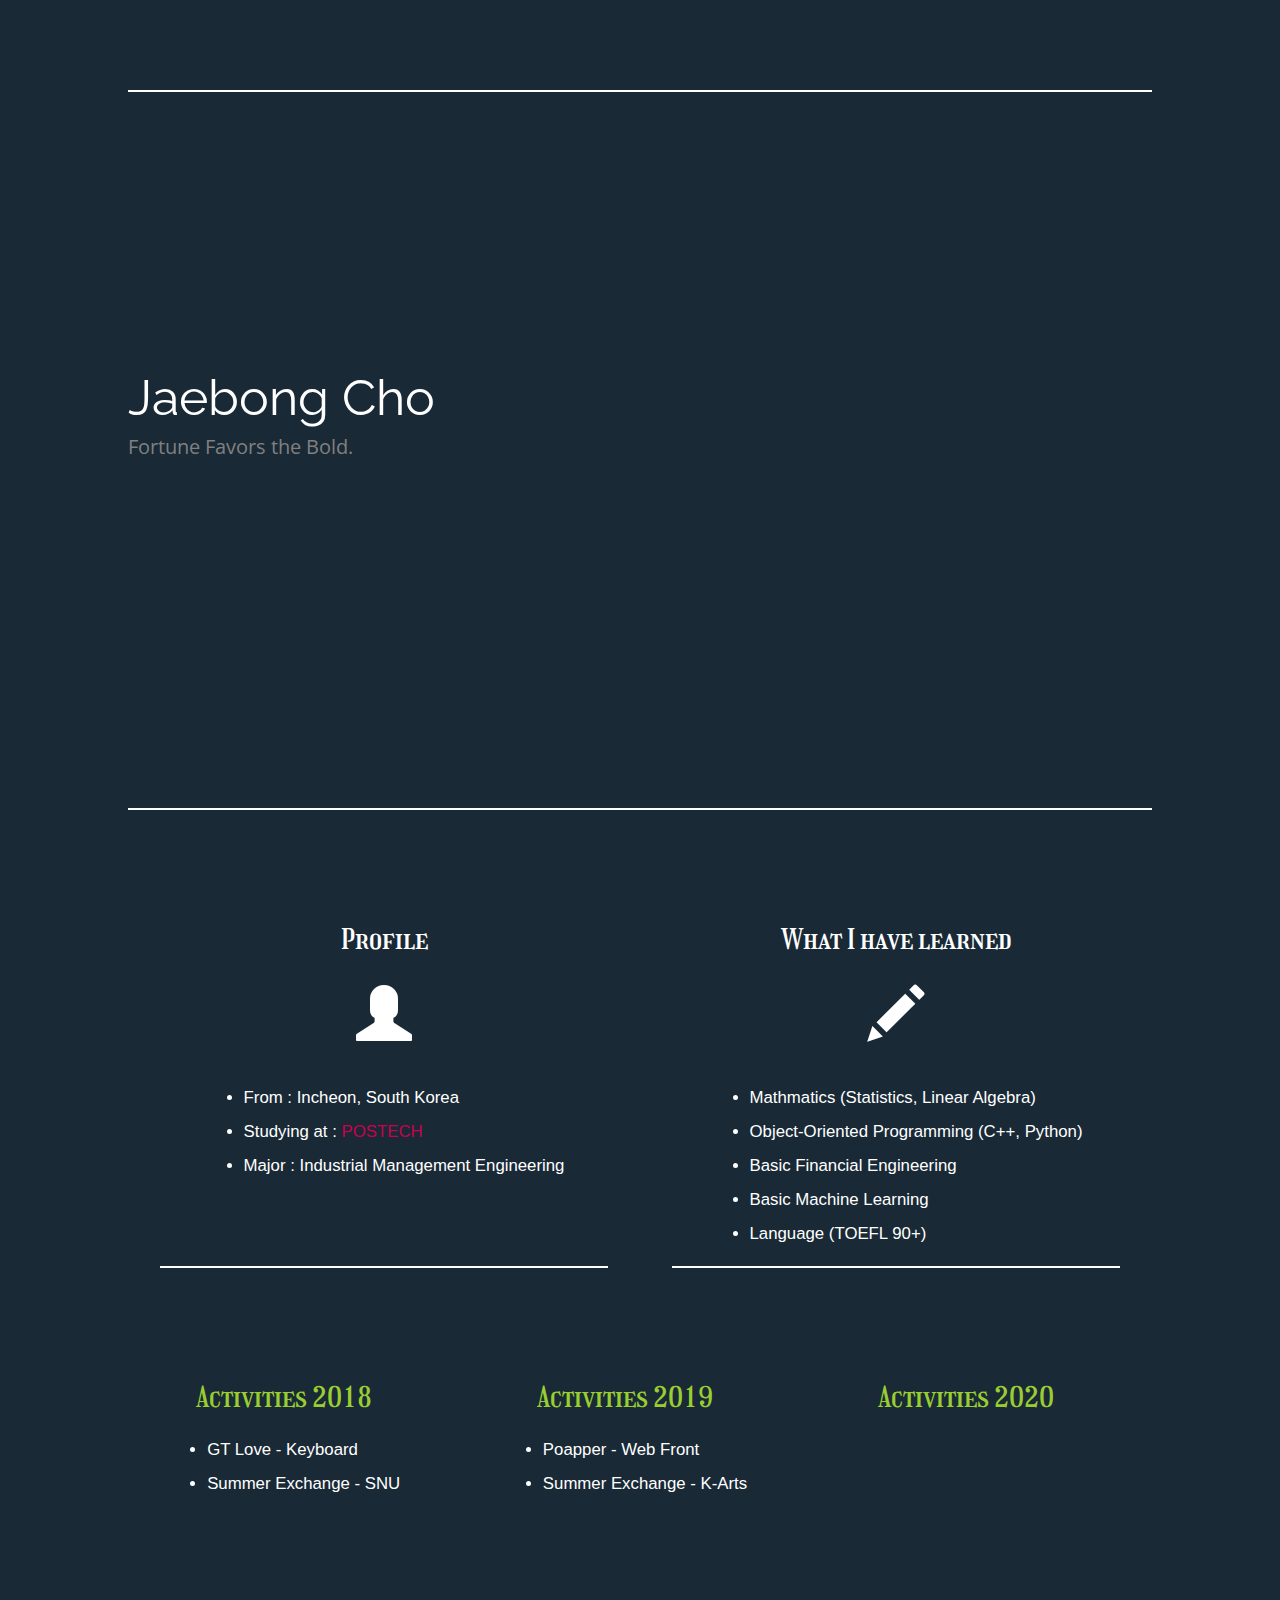
==== index.html @ 07d7b661 "new page" ====
<html>
    <head>
        <title>JB Cho</title>
        <meta name="viewport" content="width=device-width, initial-scane=1.0">
        
        <link rel="stylesheet" href="https://maxcdn.bootstrapcdn.com/bootstrap/3.4.1/css/bootstrap.min.css">
        <script src="https://ajax.googleapis.com/ajax/libs/jquery/3.4.1/jquery.min.js"></script>
        <script src="https://maxcdn.bootstrapcdn.com/bootstrap/3.4.1/js/bootstrap.min.js"></script>
        
        <link rel="stylesheet" type="text/css" href="sources/css.css?after">
        
        
        <link href="https://fonts.googleapis.com/css2?family=Girassol&display=swap" rel="stylesheet">
        <link href="https://fonts.googleapis.com/css2?family=Josefin+Sans:wght@700&display=swap" rel="stylesheet">
        <link href="https://fonts.googleapis.com/css2?family=Raleway:ital,wght@0,600;0,800;1,300;1,800&display=swap" rel="stylesheet">
        <link href="https://fonts.googleapis.com/css2?family=Noto+Sans&display=swap" rel="stylesheet"> 
        <link href="https://fonts.googleapis.com/css2?family=Open+Sans:ital@1&display=swap" rel="stylesheet">
    </head>
    
    <body>
        
        <div class="main">
            <section id="pagetitle">
                <div id="nametitle">Jaebong Cho</div>
                <div id="subtitle">Fortune Favors the Bold.</div>    
            </section>
        
            <section id="contents">
                
                <div class="box profilebox">
                    <span class="boxtitle">Profile</span>
                    <div id="favicon"><span class="glyphicon glyphicon-user favicon"></span></div>
                    <ul>
                        <li>From : Incheon, South Korea</li>
                        <li>Studying at : <a href="https://postech.ac.kr" id="pos">POSTECH</a></li>
                        <li>Major : Industrial Management Engineering</li>
                    </ul>
                    
                </div>
                
                <div class="box favoritesbox">
                    <span class="boxtitle">What I have learned</span>
                    <div id="favicon"><span class="glyphicon glyphicon-pencil favicon"></span></div>
                    <ul>
                        <li>Mathmatics (Statistics, Linear Algebra)</li>
                        <li>Object-Oriented Programming (C++, Python)</li>
                        <li>Basic Financial Engineering</li>
                        <li>Basic Machine Learning</li>
                        <li>Language (TOEFL 90+)</li>
                    </ul>
                </div>
            </section>
            
            <section id="activities">
                <div class="box activitybox">
                    <span class="boxtitle green">Activities 2018</span>
                    <ul>
                        <li>GT Love - Keyboard</li>
                        <li>Summer Exchange - SNU</li>

                    </ul>
                </div>
                
                <div class="box activitybox">
                    <span class="boxtitle green">Activities 2019</span>
                    <ul>
                        <li>Poapper - Web Front</li>
                        <li>Summer Exchange - K-Arts</li>

                    </ul>
                </div>
                
                <div class="box activitybox">
                    <span class="boxtitle green">Activities 2020</span>
                </div>
            
            </section>
        </div>
    </body>
</html>
---- sources/css.css ----
body {
    background-color:rgba(25,41,54,1);
}

.main {
    width: 80%;
    margin-left:10%;
    margin-right:10%;
    margin-bottom:10vh;
}

#pagetitle {
    background-image:url(../files/bg1.jpg);
    background-repeat:no-repeat;
    background-size: cover;
    
    margin-top:10vh;
    height:80vh;
    margin-bottom:10vh;
    text-align: left;
    
    border-bottom: 2px solid white;
    border-top:2px solid white;
}

#pagetitle #nametitle {
    color:white;
    font-size:5rem;
    #margin-right:5%;
    margin-top:30vh;
    font-family:'Raleway';
}

#pagetitle #subtitle {
    color:grey;
    font-size:2rem;
    #margin-right: 5%;
    font-family:'Open Sans';
}

#contents {
    display:flex;
    justify-content: center;
    flex-wrap: wrap;
    align-content:flex-start;
    justify-content: space-around;
    
    padding-top:0;
}

#activities {    
    padding-top:10vh;
    display:flex;
    flex-wrap: nowrap;
    justify-content:space-around;
}

.box {
    padding-top:20px;

    color:grey;
    
    display:flex;
    flex-direction:column;
    align-items:center;
}

#contents .profilebox {
    color:white;
    width: 35vw;
    height:auto;
    
    border-bottom: 2px solid white;
}

#profileimage {
    margin-top:20px;    
    width: 30%;
}

#contents .favoritesbox {
    color:white;
    width: 35vw;
    height:auto;
    border-bottom: 2px solid white;

}

#favicon {
    margin-top:25px;
    margin-bottom:25px;
    font-size:400%;
}

#activities .activitybox { 
    width: 25vw;
    height: 40vh;
    border-bottom: 2px solid white;
    padding-right:30px;
    color:white;
    
    display:flex;
    flex-direction:column;
    align-items:center;
}

.green {
    color:yellowgreen;
}

.box ul {
    margin-top: 10px;
    margin-bottom:20px;
}
.box li {
    font-family:sans-serif;
    margin-top:10px;
    font-size: 120%;

}

.boxtitle {
    font-size: 200%;
    font-family:'Girassol';
}

@media (max-width: 768px) {
    
    .main {
        width:100%;
        margin-left:0;
    }
    
    #contents {
        flex-wrap:wrap;
    }
    
    #contents .profilebox {
        width: 80vw;
        height: auto;
        margin-bottom:20px;
    }
    
    #contents .favoritesbox {
        width: 80vw;
        height: auto;
    }
    
    #activities {
        flex-wrap: wrap;
    }
    
    #pagetitle {
        background-image:url(../files/mobilebg2.jfif);
    }
    
    #pagetitle #nametitle {
        margin-left:5%;
    }
    #pagetitle #subtitle {
        margin-left:5%;
    }
    
    #activities .activitybox { 
        display:none;
    }
}

#pos {
    color:rgb(200,1,80);
}
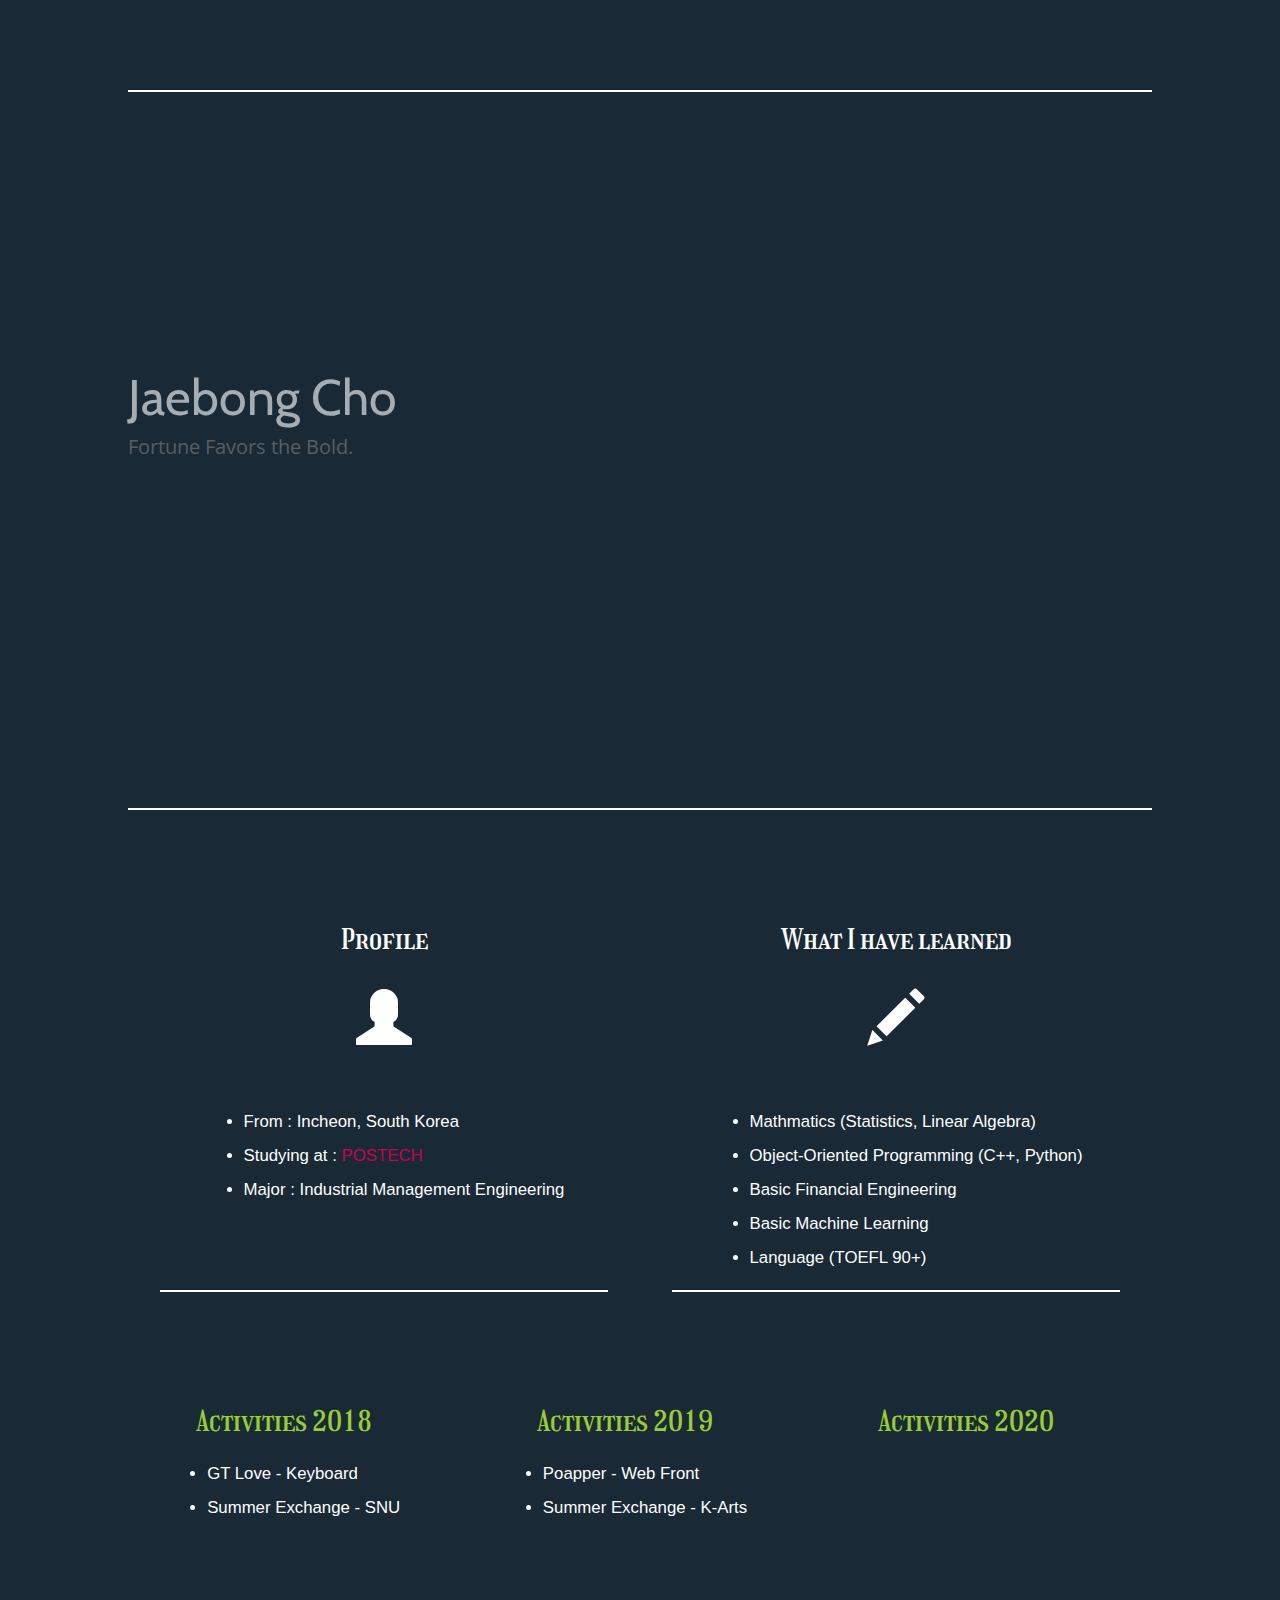
==== commit 8a32f909: "animated title" ====
--- a/index.html
+++ b/index.html
@@ -1,24 +1,28 @@
+<!doctype HTML>
 <html>
     <head>
         <title>JB Cho</title>
-        <meta name="viewport" content="width=device-width, initial-scane=1.0">
+        <meta charset="utf-8">
+        <meta name="viewport" content="width=device-width, initial-scale=1.0">
+        
+        <script src="https://ajax.googleapis.com/ajax/libs/jquery/3.4.1/jquery.min.js"></script>
+        <script src="sources/js.js"></script>
         
         <link rel="stylesheet" href="https://maxcdn.bootstrapcdn.com/bootstrap/3.4.1/css/bootstrap.min.css">
-        <script src="https://ajax.googleapis.com/ajax/libs/jquery/3.4.1/jquery.min.js"></script>
         <script src="https://maxcdn.bootstrapcdn.com/bootstrap/3.4.1/js/bootstrap.min.js"></script>
         
+        
         <link rel="stylesheet" type="text/css" href="sources/css.css?after">
-        
         
         <link href="https://fonts.googleapis.com/css2?family=Girassol&display=swap" rel="stylesheet">
         <link href="https://fonts.googleapis.com/css2?family=Josefin+Sans:wght@700&display=swap" rel="stylesheet">
         <link href="https://fonts.googleapis.com/css2?family=Raleway:ital,wght@0,600;0,800;1,300;1,800&display=swap" rel="stylesheet">
         <link href="https://fonts.googleapis.com/css2?family=Noto+Sans&display=swap" rel="stylesheet"> 
         <link href="https://fonts.googleapis.com/css2?family=Open+Sans:ital@1&display=swap" rel="stylesheet">
+        <link href="https://fonts.googleapis.com/css2?family=Cabin:wght@700&display=swap" rel="stylesheet">
     </head>
     
     <body>
-        
         <div class="main">
             <section id="pagetitle">
                 <div id="nametitle">Jaebong Cho</div>
@@ -76,5 +80,6 @@
             
             </section>
         </div>
-    </body>
+        
+        </body>
 </html>--- a/sources/css.css
+++ b/sources/css.css
@@ -28,7 +28,9 @@
     font-size:5rem;
     #margin-right:5%;
     margin-top:30vh;
-    font-family:'Raleway';
+    font-family:'Cabin';
+    
+    display:none;
 }
 
 #pagetitle #subtitle {
@@ -36,6 +38,8 @@
     font-size:2rem;
     #margin-right: 5%;
     font-family:'Open Sans';
+    
+    display:none;
 }
 
 #contents {
@@ -155,9 +159,11 @@
     }
     
     #pagetitle #nametitle {
+        font-size: 190%;
         margin-left:5%;
     }
     #pagetitle #subtitle {
+        font-size:150%;
         margin-left:5%;
     }
     
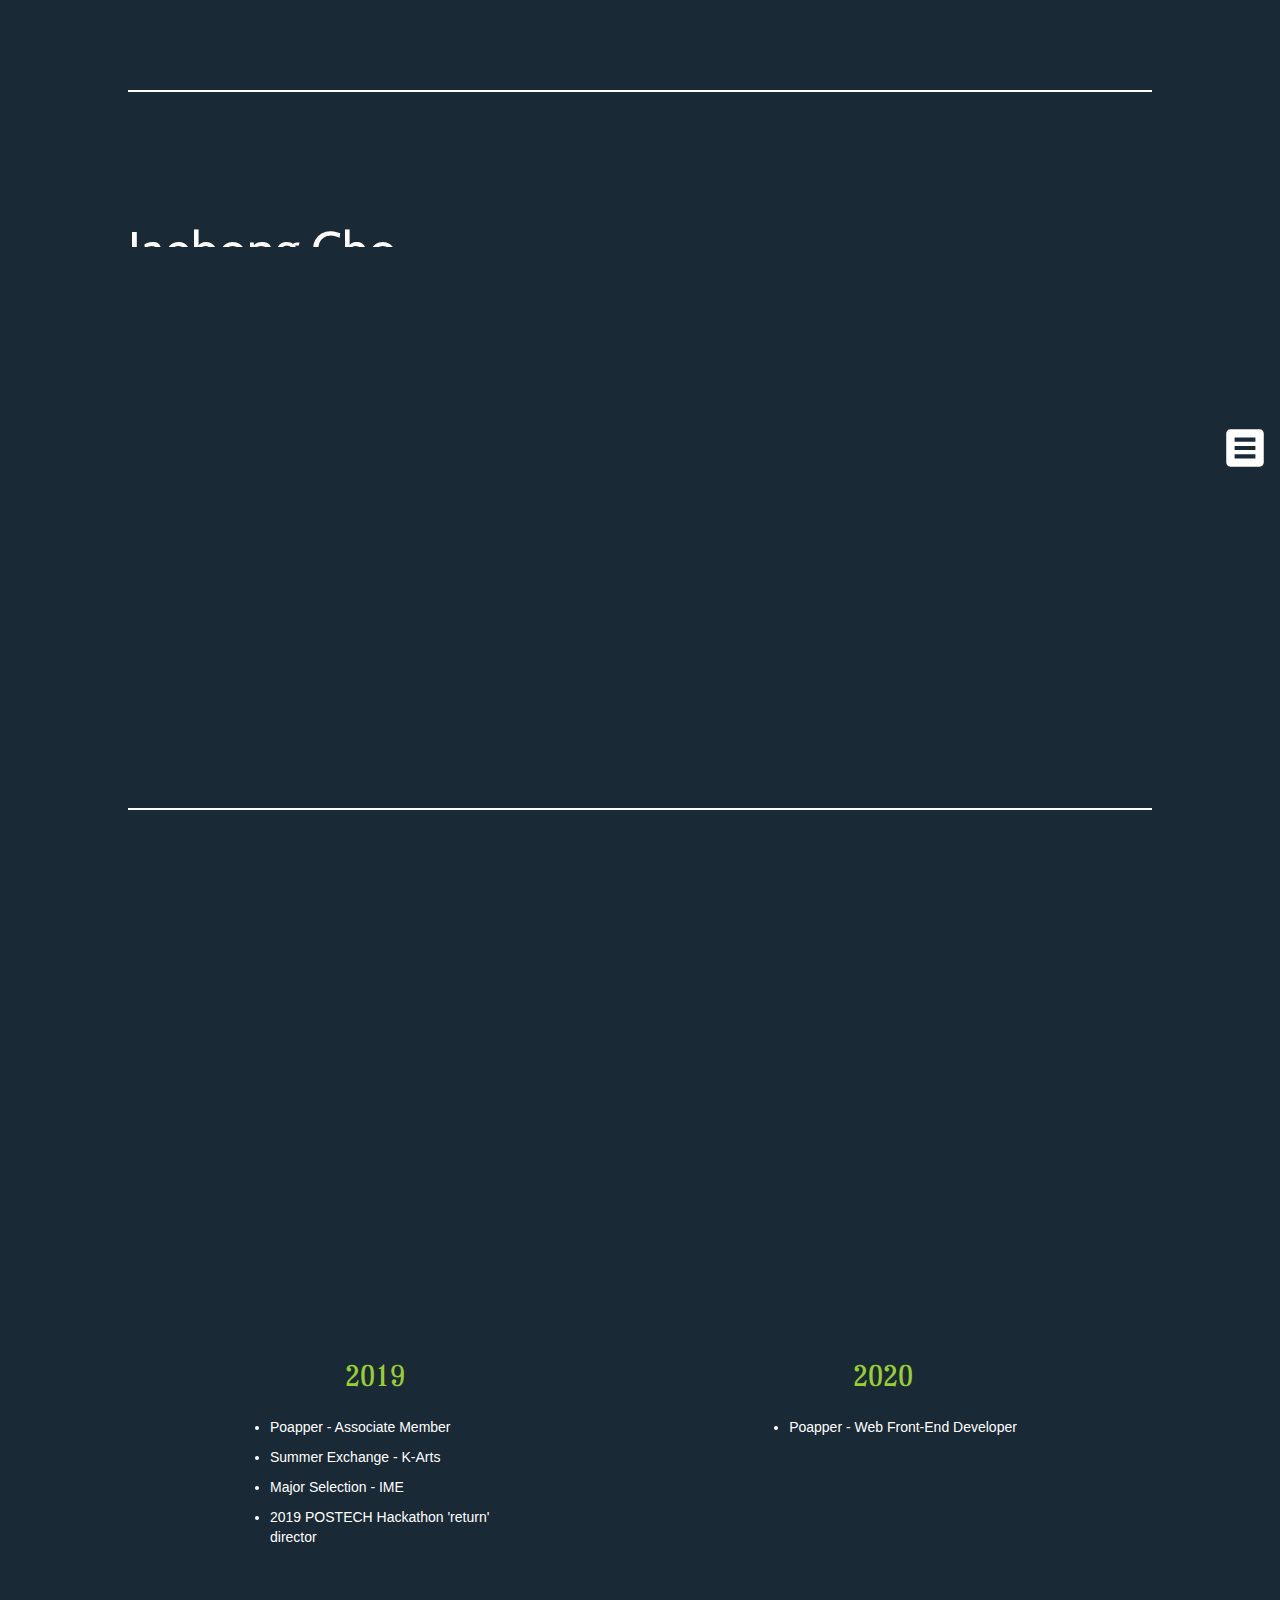
==== commit 0eb600a6: "side menu added" ====
--- a/index.html
+++ b/index.html
@@ -20,19 +20,22 @@
         <link href="https://fonts.googleapis.com/css2?family=Noto+Sans&display=swap" rel="stylesheet"> 
         <link href="https://fonts.googleapis.com/css2?family=Open+Sans:ital@1&display=swap" rel="stylesheet">
         <link href="https://fonts.googleapis.com/css2?family=Cabin:wght@700&display=swap" rel="stylesheet">
+        
+        <link href="https://img.icons8.com/material-sharp/24/000000/bong.png" rel="shortcut icon">
     </head>
     
     <body>
         <div class="main">
             <section id="pagetitle">
                 <div id="nametitle">Jaebong Cho</div>
-                <div id="subtitle">Fortune Favors the Bold.</div>    
+                <div id="subtitle">Fortune Favors the Bold.</div>
+                    
             </section>
         
             <section id="contents">
                 
                 <div class="box profilebox">
-                    <span class="boxtitle">Profile</span>
+                    <span class="boxtitle">About Me</span>
                     <div id="favicon"><span class="glyphicon glyphicon-user favicon"></span></div>
                     <ul>
                         <li>From : Incheon, South Korea</li>
@@ -46,7 +49,7 @@
                     <span class="boxtitle">What I have learned</span>
                     <div id="favicon"><span class="glyphicon glyphicon-pencil favicon"></span></div>
                     <ul>
-                        <li>Mathmatics (Statistics, Linear Algebra)</li>
+                        <li>Mathmatics (Calculus, Statistics, Linear Algebra)</li>
                         <li>Object-Oriented Programming (C++, Python)</li>
                         <li>Basic Financial Engineering</li>
                         <li>Basic Machine Learning</li>
@@ -57,29 +60,61 @@
             
             <section id="activities">
                 <div class="box activitybox">
-                    <span class="boxtitle green">Activities 2018</span>
+                    <span class="boxtitle green">2018</span>
                     <ul>
-                        <li>GT Love - Keyboard</li>
+                        <li>POSTECH Freshman</li>
+                        <li>GT Love - Keyboard Session</li>
                         <li>Summer Exchange - SNU</li>
 
                     </ul>
                 </div>
                 
                 <div class="box activitybox">
-                    <span class="boxtitle green">Activities 2019</span>
+                    <span class="boxtitle green">2019</span>
                     <ul>
-                        <li>Poapper - Web Front</li>
+                        <li>Poapper - Associate Member</li>
                         <li>Summer Exchange - K-Arts</li>
+                        <li>Major Selection - IME</li>
+                        <li>2019 POSTECH Hackathon 'return' director</li>
 
                     </ul>
                 </div>
                 
                 <div class="box activitybox">
-                    <span class="boxtitle green">Activities 2020</span>
+                    <span class="boxtitle green">2020</span>
+                    <ul>
+                        <li>Poapper - Web Front-End Developer</li>
+                    </ul>
                 </div>
             
             </section>
+            
         </div>
+        
+        <bar>
+            <div class="shortcuts">
+                
+            <a id="instagram" href="https://www.instagram.com/j_j_bong/" target="_blank">
+                <svg xmlns="http://www.w3.org/2000/svg" x="0px" y="0px"
+width="50" height="50"
+viewBox="0 0 172 172"
+style=" fill:#000000;"><g fill="none" fill-rule="nonzero" stroke="none" stroke-width="1" stroke-linecap="butt" stroke-linejoin="miter" stroke-miterlimit="10" stroke-dasharray="" stroke-dashoffset="0" font-family="none" font-weight="none" font-size="none" text-anchor="none" style="mix-blend-mode: normal"><path d="M0,172v-172h172v172z" fill="none"></path><g fill="#ffffff"><path d="M51.31446,10.75c-22.33984,0 -40.56446,18.22461 -40.56446,40.56446v58.66308c0,22.29785 18.22461,40.52246 40.56446,40.52246h58.66308c22.29785,0 40.52246,-18.2246 40.52246,-40.56445v-58.62109c0,-22.33984 -18.2246,-40.56446 -40.56445,-40.56446zM51.31446,21.5h58.62109c16.54492,0 29.81445,13.26953 29.81445,29.81446v58.62109c0,16.54492 -13.26953,29.81445 -29.77246,29.81445h-58.66308c-16.54493,0 -29.81446,-13.26953 -29.81446,-29.77246v-58.66308c0,-16.54493 13.26953,-29.81446 29.81446,-29.81446zM123.625,32.25c-2.98145,0 -5.375,2.39355 -5.375,5.375c0,2.98145 2.39355,5.375 5.375,5.375c2.98145,0 5.375,-2.39355 5.375,-5.375c0,-2.98145 -2.39355,-5.375 -5.375,-5.375zM80.625,43c-20.70215,0 -37.625,16.92285 -37.625,37.625c0,20.70215 16.92285,37.625 37.625,37.625c20.70215,0 37.625,-16.92285 37.625,-37.625c0,-20.70215 -16.92285,-37.625 -37.625,-37.625zM80.625,53.75c14.90723,0 26.875,11.96777 26.875,26.875c0,14.90723 -11.96777,26.875 -26.875,26.875c-14.90723,0 -26.875,-11.96777 -26.875,-26.875c0,-14.90723 11.96777,-26.875 26.875,-26.875z"></path></g></g></svg>
+                </a>          
+            <div id="sidemenu">
+                <svg xmlns="http://www.w3.org/2000/svg" x="0px" y="0px"
+width="50" height="50"
+viewBox="0 0 172 172"
+style=" fill:#000000;"><g fill="none" fill-rule="nonzero" stroke="none" stroke-width="1" stroke-linecap="butt" stroke-linejoin="miter" stroke-miterlimit="10" stroke-dasharray="" stroke-dashoffset="0" font-family="none" font-weight="none" font-size="none" text-anchor="none" style="mix-blend-mode: normal"><path d="M0,172v-172h172v172z" fill="none"></path><g fill="#ffffff"><path d="M136.16667,21.5h-100.33333c-7.91917,0 -14.33333,6.41417 -14.33333,14.33333v100.33333c0,7.91917 6.41417,14.33333 14.33333,14.33333h100.33333c7.91917,0 14.33333,-6.41417 14.33333,-14.33333v-100.33333c0,-7.91917 -6.41417,-14.33333 -14.33333,-14.33333zM121.83333,121.83333h-71.66667v-14.33333h71.66667zM121.83333,93.16667h-71.66667v-14.33333h71.66667zM121.83333,64.5h-71.66667v-14.33333h71.66667z"></path></g></g></svg>
+                </div>
+            <a id="facebook" href="https://www.facebook.com/jb.cho.75" target="_blank">
+               <svg xmlns="http://www.w3.org/2000/svg" x="0px" y="0px"
+width="50" height="50"
+viewBox="0 0 172 172"
+style=" fill:#000000;"><g fill="none" fill-rule="nonzero" stroke="none" stroke-width="1" stroke-linecap="butt" stroke-linejoin="miter" stroke-miterlimit="10" stroke-dasharray="" stroke-dashoffset="0" font-family="none" font-weight="none" font-size="none" text-anchor="none" style="mix-blend-mode: normal"><path d="M0,172v-172h172v172z" fill="none"></path><g fill="#ffffff"><path d="M37.625,10.75c-14.78109,0 -26.875,12.09391 -26.875,26.875v86c0,14.78109 12.09391,26.875 26.875,26.875h86c14.78109,0 26.875,-12.09391 26.875,-26.875v-86c0,-14.78109 -12.09391,-26.875 -26.875,-26.875zM37.625,21.5h86c8.97641,0 16.125,7.14859 16.125,16.125v86c0,8.97641 -7.14859,16.125 -16.125,16.125h-17.15381v-43.35693h15.0122l2.24659,-17.30078h-17.25879v-11.02295c0,-5.0095 1.39464,-8.41943 8.62939,-8.41943h9.23828v-15.47412c-1.60175,-0.215 -7.08374,-0.67187 -13.45849,-0.67187c-13.3085,0 -22.40283,8.05175 -22.40283,22.84375v12.74463l-13.22754,-0.04199v17.30078l13.22754,0.04199v43.35693h-50.85254c-8.97641,0 -16.125,-7.14859 -16.125,-16.125v-86c0,-8.97641 7.14859,-16.125 16.125,-16.125z"></path></g></g></svg>
+                </a>
+                
+            </div>
+        </bar>
         
         </body>
 </html>--- a/sources/css.css
+++ b/sources/css.css
@@ -6,7 +6,7 @@
     width: 80%;
     margin-left:10%;
     margin-right:10%;
-    margin-bottom:10vh;
+    margin-bottom:20px;
 }
 
 #pagetitle {
@@ -31,6 +31,10 @@
     font-family:'Cabin';
     
     display:none;
+}
+
+#shortcuts {
+    text-align:left;
 }
 
 #pagetitle #subtitle {
@@ -50,6 +54,8 @@
     justify-content: space-around;
     
     padding-top:0;
+    opacity:0;
+    margin-left:-300px;
 }
 
 #activities {    
@@ -57,6 +63,8 @@
     display:flex;
     flex-wrap: nowrap;
     justify-content:space-around;
+    
+    margin-left:-500px;
 }
 
 .box {
@@ -92,7 +100,7 @@
 
 #favicon {
     margin-top:25px;
-    margin-bottom:25px;
+    margin-bottom:0px;
     font-size:400%;
 }
 
@@ -108,8 +116,8 @@
     align-items:center;
 }
 
-.green {
-    color:yellowgreen;
+li {
+    font-size: 100;
 }
 
 .box ul {
@@ -119,7 +127,7 @@
 .box li {
     font-family:sans-serif;
     margin-top:10px;
-    font-size: 120%;
+    font-size: 100%;
 
 }
 
@@ -127,6 +135,43 @@
     font-size: 200%;
     font-family:'Girassol';
 }
+
+.activitybox .boxtitle {
+    color:yellowgreen;
+}
+
+
+bar {
+    position:fixed;
+    
+    right:0;
+    top:0;
+    width:60px;
+    height: 100%;
+    
+    display:flex;
+    flex-direction:row;
+    align-items: center;
+}
+
+bar .shortcuts {
+    width:auto;
+    display:flex;
+    flex-direction: column;
+    justify-items: center;
+}
+
+bar a {
+    display:none;
+}
+
+.shortcuts a {
+}
+
+#pos {
+    color:rgb(200,1,80);
+}
+
 
 @media (max-width: 768px) {
     
@@ -155,15 +200,16 @@
     }
     
     #pagetitle {
-        background-image:url(../files/mobilebg2.jfif);
+        background-position: center;
     }
     
     #pagetitle #nametitle {
-        font-size: 190%;
+        font-size: 250%;
         margin-left:5%;
     }
     #pagetitle #subtitle {
-        font-size:150%;
+        color:ivory;
+        font-size:130%;
         margin-left:5%;
     }
     
@@ -171,7 +217,3 @@
         display:none;
     }
 }
-
-#pos {
-    color:rgb(200,1,80);
-}
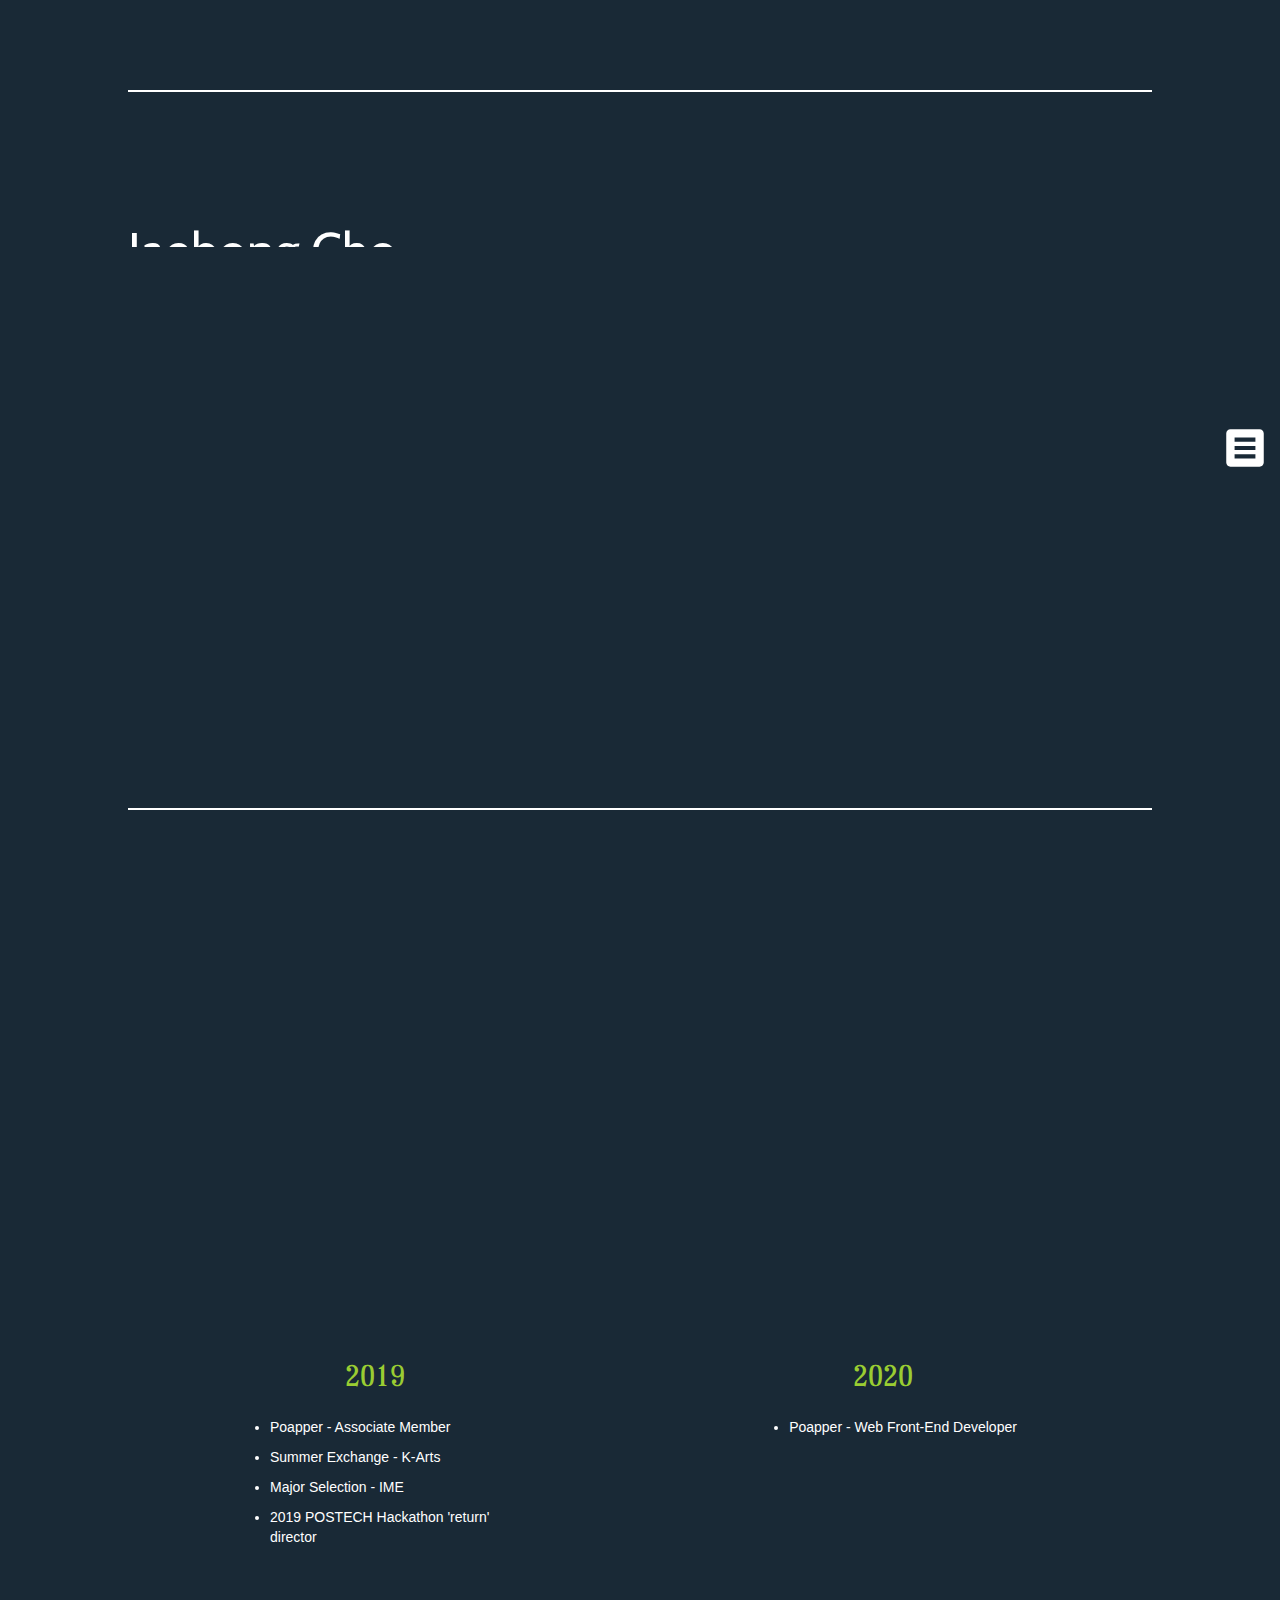
==== commit 7656f432: "side menu added" ====
--- a/index.html
+++ b/index.html
@@ -91,6 +91,10 @@
             
         </div>
         
+        <footer>
+        
+        </footer>
+        
         <bar>
             <div class="shortcuts">
                 
--- a/sources/css.css
+++ b/sources/css.css
@@ -172,6 +172,10 @@
     color:rgb(200,1,80);
 }
 
+footer {
+    height: 40px;
+}
+
 
 @media (max-width: 768px) {
     
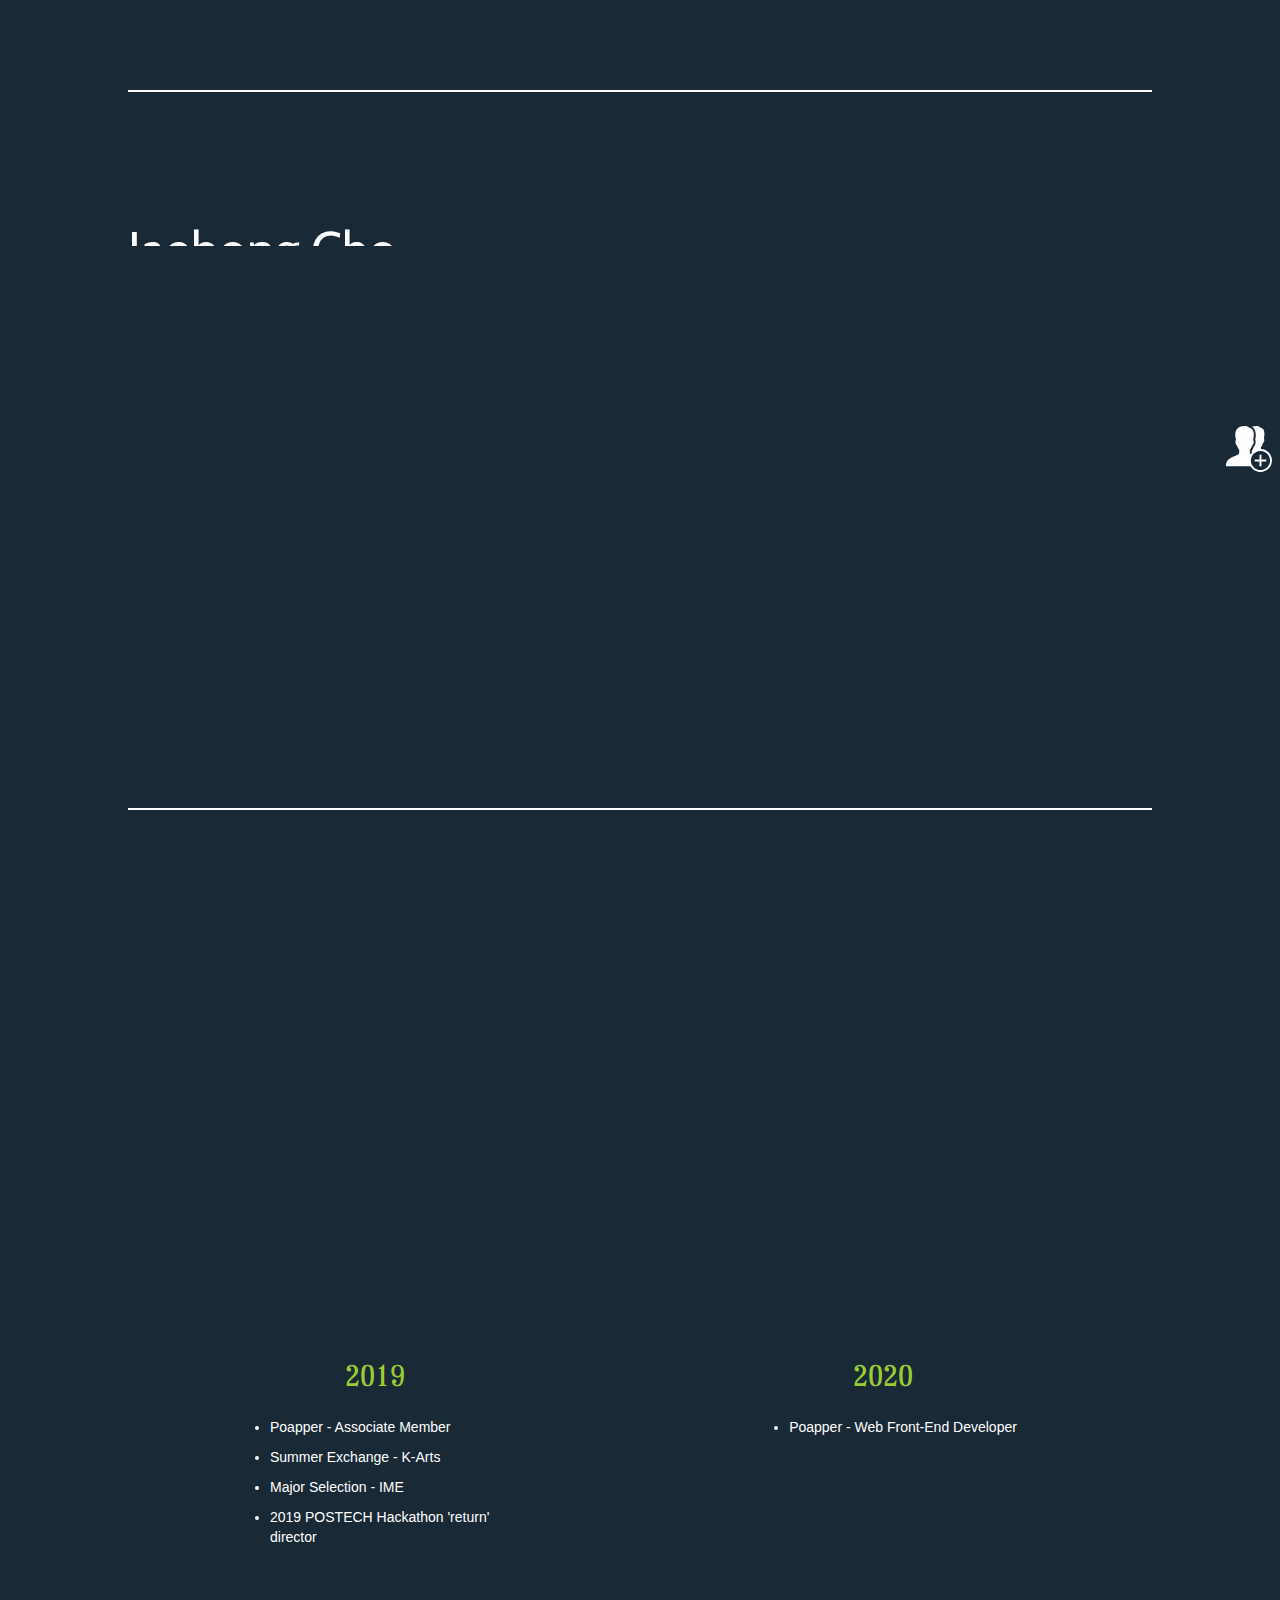
==== commit 0f3d38d0: "sidemenu done" ====
--- a/index.html
+++ b/index.html
@@ -104,12 +104,12 @@
 viewBox="0 0 172 172"
 style=" fill:#000000;"><g fill="none" fill-rule="nonzero" stroke="none" stroke-width="1" stroke-linecap="butt" stroke-linejoin="miter" stroke-miterlimit="10" stroke-dasharray="" stroke-dashoffset="0" font-family="none" font-weight="none" font-size="none" text-anchor="none" style="mix-blend-mode: normal"><path d="M0,172v-172h172v172z" fill="none"></path><g fill="#ffffff"><path d="M51.31446,10.75c-22.33984,0 -40.56446,18.22461 -40.56446,40.56446v58.66308c0,22.29785 18.22461,40.52246 40.56446,40.52246h58.66308c22.29785,0 40.52246,-18.2246 40.52246,-40.56445v-58.62109c0,-22.33984 -18.2246,-40.56446 -40.56445,-40.56446zM51.31446,21.5h58.62109c16.54492,0 29.81445,13.26953 29.81445,29.81446v58.62109c0,16.54492 -13.26953,29.81445 -29.77246,29.81445h-58.66308c-16.54493,0 -29.81446,-13.26953 -29.81446,-29.77246v-58.66308c0,-16.54493 13.26953,-29.81446 29.81446,-29.81446zM123.625,32.25c-2.98145,0 -5.375,2.39355 -5.375,5.375c0,2.98145 2.39355,5.375 5.375,5.375c2.98145,0 5.375,-2.39355 5.375,-5.375c0,-2.98145 -2.39355,-5.375 -5.375,-5.375zM80.625,43c-20.70215,0 -37.625,16.92285 -37.625,37.625c0,20.70215 16.92285,37.625 37.625,37.625c20.70215,0 37.625,-16.92285 37.625,-37.625c0,-20.70215 -16.92285,-37.625 -37.625,-37.625zM80.625,53.75c14.90723,0 26.875,11.96777 26.875,26.875c0,14.90723 -11.96777,26.875 -26.875,26.875c-14.90723,0 -26.875,-11.96777 -26.875,-26.875c0,-14.90723 11.96777,-26.875 26.875,-26.875z"></path></g></g></svg>
                 </a>          
-            <div id="sidemenu">
+            <a id="sidemenu">
                 <svg xmlns="http://www.w3.org/2000/svg" x="0px" y="0px"
-width="50" height="50"
+width="48" height="48"
 viewBox="0 0 172 172"
-style=" fill:#000000;"><g fill="none" fill-rule="nonzero" stroke="none" stroke-width="1" stroke-linecap="butt" stroke-linejoin="miter" stroke-miterlimit="10" stroke-dasharray="" stroke-dashoffset="0" font-family="none" font-weight="none" font-size="none" text-anchor="none" style="mix-blend-mode: normal"><path d="M0,172v-172h172v172z" fill="none"></path><g fill="#ffffff"><path d="M136.16667,21.5h-100.33333c-7.91917,0 -14.33333,6.41417 -14.33333,14.33333v100.33333c0,7.91917 6.41417,14.33333 14.33333,14.33333h100.33333c7.91917,0 14.33333,-6.41417 14.33333,-14.33333v-100.33333c0,-7.91917 -6.41417,-14.33333 -14.33333,-14.33333zM121.83333,121.83333h-71.66667v-14.33333h71.66667zM121.83333,93.16667h-71.66667v-14.33333h71.66667zM121.83333,64.5h-71.66667v-14.33333h71.66667z"></path></g></g></svg>
-                </div>
+style=" fill:#000000;"><g fill="none" fill-rule="nonzero" stroke="none" stroke-width="1" stroke-linecap="butt" stroke-linejoin="miter" stroke-miterlimit="10" stroke-dasharray="" stroke-dashoffset="0" font-family="none" font-weight="none" font-size="none" text-anchor="none" style="mix-blend-mode: normal"><path d="M0,172v-172h172v172z" fill="none"></path><g fill="#ffffff"><path d="M73.2075,6.88c-12.29531,0.22844 -21.36562,4.04469 -26.875,11.395c-6.51719,8.68063 -7.75344,22.11813 -3.5475,38.915c-1.49156,1.88125 -2.48594,4.75688 -2.0425,8.4925c0.87344,7.44438 3.70875,10.46781 6.1275,11.7175c1.16906,5.97969 4.4075,12.76563 7.525,15.8025c0.59125,4.89125 0.37625,7.29656 -0.43,11.5025c-1.94844,4.8375 -8.78812,7.59219 -16.6625,10.75c-13.02094,5.21375 -29.21312,11.67719 -30.4225,32.25l-0.215,3.655h88.365c7.14875,12.32219 20.45188,20.64 35.69,20.64c22.76313,0 41.28,-18.51687 41.28,-41.28c0,-22.10469 -17.49562,-40.15125 -39.345,-41.1725c-0.34937,-2.48594 -0.34937,-4.95844 0,-7.2025c2.83531,-2.72781 5.44219,-8.62687 6.45,-13.6525c2.16344,-1.19594 4.60906,-4.00437 5.375,-10.4275c0.37625,-3.21156 -0.57781,-5.71094 -1.8275,-7.4175c2.19031,-7.955 4.15219,-22.38687 -1.505,-31.2825c-2.43219,-3.82969 -6.10062,-6.27531 -10.6425,-7.2025c-2.84875,-3.52062 -8.18344,-5.4825 -15.265,-5.4825c-5.68406,0.1075 -10.54844,1.14219 -14.62,3.01c3.09063,1.935 5.79156,4.50156 7.8475,7.74c7.99531,12.56406 5.01219,30.8525 3.225,38.5925c1.43781,3.06375 1.935,6.65156 1.505,10.32c-0.92719,7.92813 -3.88344,12.45656 -6.88,15.05c-1.33031,4.95844 -3.78937,10.72313 -6.9875,14.7275c-0.12094,1.94844 0.02688,4.09844 0.43,6.1275c0.09406,0.13438 0.3225,0.3225 0.5375,0.5375c-1.54531,1.69313 -2.94281,3.44 -4.1925,5.375c-1.35719,-1.16906 -2.37844,-2.31125 -2.9025,-3.655c-0.87344,-3.80281 -0.99437,-7.91469 -0.43,-11.395c3.23844,-3.02344 6.39625,-10.06469 7.525,-15.91c2.41875,-1.24969 5.25406,-4.28656 6.1275,-11.7175c0.44344,-3.69531 -0.68531,-6.50375 -2.15,-8.385c2.52625,-9.05687 4.89125,-25.78656 -1.6125,-36.0125c-2.80844,-4.42094 -6.89344,-7.16219 -12.1475,-8.17c-3.17125,-4.04469 -9.20469,-6.235 -17.3075,-6.235zM130.72,96.32c19.04094,0 34.4,15.35906 34.4,34.4c0,19.04094 -15.35906,34.4 -34.4,34.4c-19.04094,0 -34.4,-15.35906 -34.4,-34.4c0,-19.04094 15.35906,-34.4 34.4,-34.4zM127.28,110.08v17.2h-17.2v6.88h17.2v17.2h6.88v-17.2h17.2v-6.88h-17.2v-17.2z"></path></g></g></svg>
+                </a>
             <a id="facebook" href="https://www.facebook.com/jb.cho.75" target="_blank">
                <svg xmlns="http://www.w3.org/2000/svg" x="0px" y="0px"
 width="50" height="50"
--- a/sources/css.css
+++ b/sources/css.css
@@ -143,29 +143,35 @@
 
 bar {
     position:fixed;
-    
-    right:0;
+    z-index: 5;
+    right:0px;
+    padding-right:5px;
     top:0;
-    width:60px;
+    width:auto;
     height: 100%;
     
     display:flex;
     flex-direction:row;
-    align-items: center;
+    align-items : center;
 }
 
 bar .shortcuts {
     width:auto;
+    height:auto;
     display:flex;
     flex-direction: column;
-    justify-items: center;
-}
-
-bar a {
+    flex-wrap:nowrap;
+    align-items:center;
+}
+
+bar #instagram, bar #facebook {
     display:none;
-}
-
-.shortcuts a {
+    margin-bottom: 10px;
+    margin-top: 10px;
+}
+
+bar #sidemenu {
+    margin-right:3px;
 }
 
 #pos {
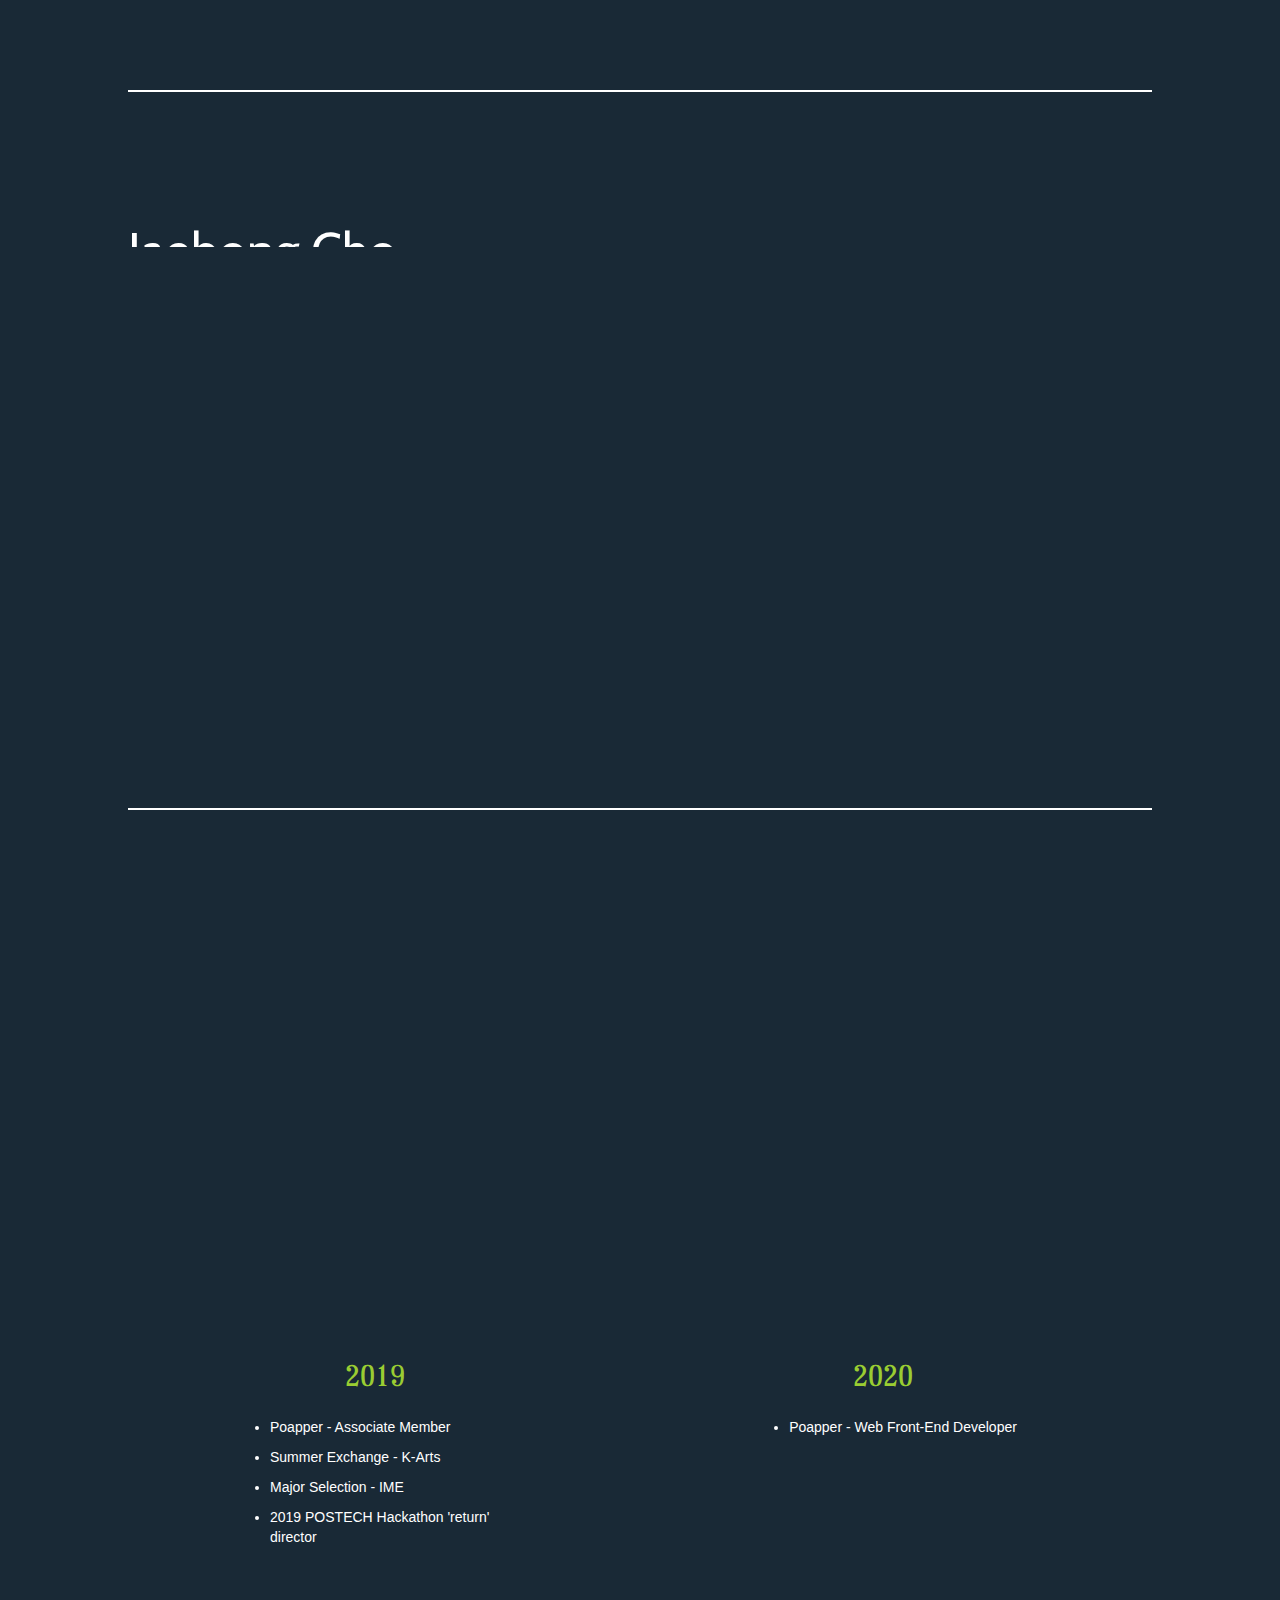
==== commit ee6427fa: "mobile sidemenu fixed" ====
--- a/index.html
+++ b/index.html
@@ -25,6 +25,7 @@
     </head>
     
     <body>
+        <canvas id="lines-canvas"></canvas>
         <div class="main">
             <section id="pagetitle">
                 <div id="nametitle">Jaebong Cho</div>
@@ -120,5 +121,8 @@
             </div>
         </bar>
         
+        <script type="text/javascript" src="sources/lines.js"></script>
+
+        
         </body>
 </html>--- a/sources/css.css
+++ b/sources/css.css
@@ -171,6 +171,7 @@
 }
 
 bar #sidemenu {
+    opacity:0;
     margin-right:3px;
 }
 
@@ -180,6 +181,13 @@
 
 footer {
     height: 40px;
+}
+
+#lines-canvas {
+    position: absolute;
+    top: 0;
+    left: 0;
+    z-index: -20;
 }
 
 
@@ -226,4 +234,20 @@
     #activities .activitybox { 
         display:none;
     }
-}
+    
+    bar {
+        position: absolute;
+        align-items : flex-start;
+        
+    }
+    
+    bar #sidemenu {
+        margin-top: 10px;
+        order:-1;
+    }
+    
+    bar #instagram, bar #facebook {
+    margin-bottom: 0px;
+}
+
+}
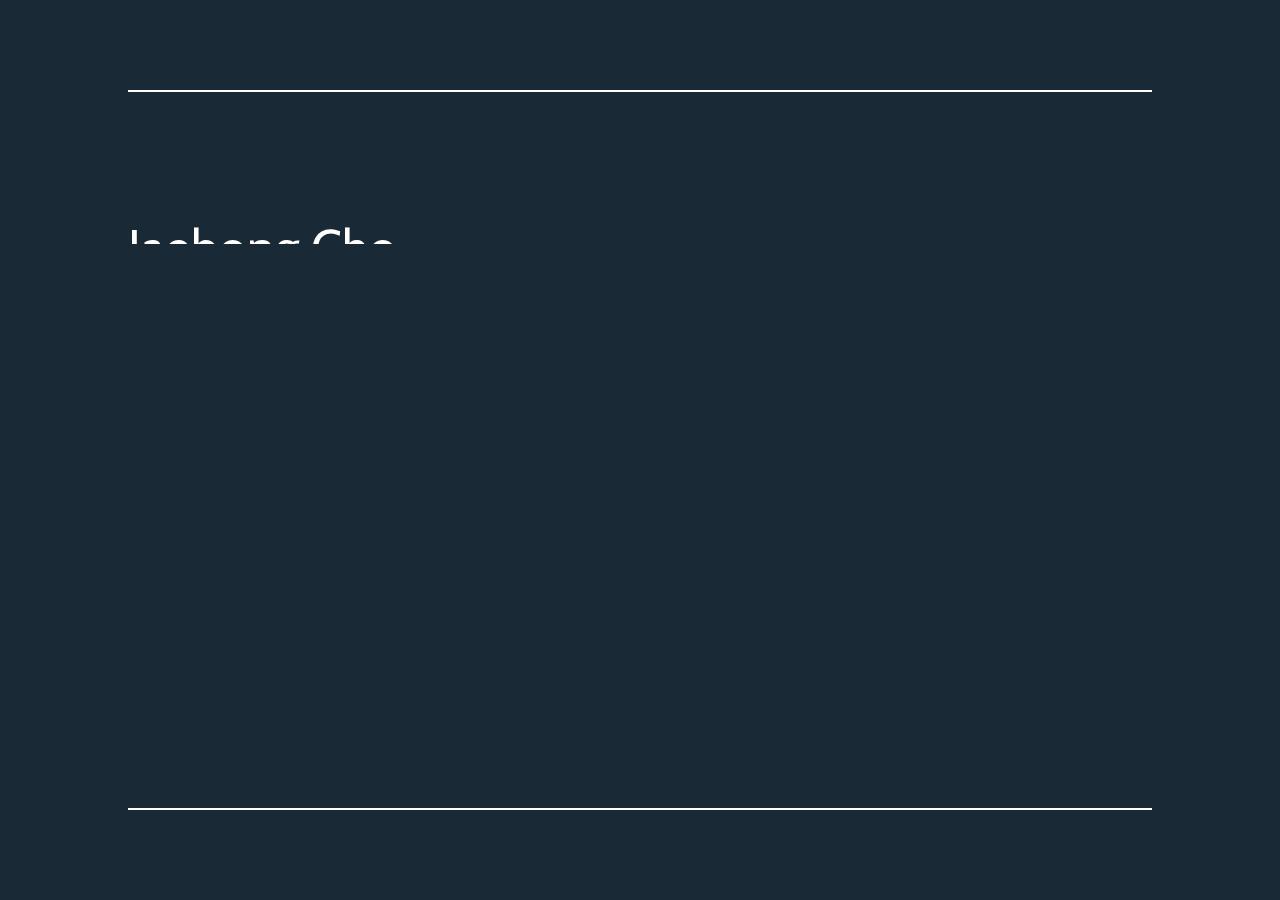
==== commit fa34c45b: "링크 수정" ====
--- a/index.html
+++ b/index.html
@@ -21,7 +21,6 @@
         <link href="https://fonts.googleapis.com/css2?family=Open+Sans:ital@1&display=swap" rel="stylesheet">
         <link href="https://fonts.googleapis.com/css2?family=Cabin:wght@700&display=swap" rel="stylesheet">
         
-        <link href="https://img.icons8.com/material-sharp/24/000000/bong.png" rel="shortcut icon">
     </head>
     
     <body>
@@ -29,7 +28,7 @@
         <div class="main">
             <section id="pagetitle">
                 <div id="nametitle">Jaebong Cho</div>
-                <div id="subtitle">Fortune Favors the Bold.</div>
+                <div id="subtitle">Audentes Fortuna Juvat.</div>
                     
             </section>
         
@@ -46,15 +45,14 @@
                     
                 </div>
                 
-                <div class="box favoritesbox">
-                    <span class="boxtitle">What I have learned</span>
+                <div class="box studybox">
+                    <span class="boxtitle">I'm Interested in</span>
                     <div id="favicon"><span class="glyphicon glyphicon-pencil favicon"></span></div>
                     <ul>
-                        <li>Mathmatics (Calculus, Statistics, Linear Algebra)</li>
-                        <li>Object-Oriented Programming (C++, Python)</li>
-                        <li>Basic Financial Engineering</li>
-                        <li>Basic Machine Learning</li>
-                        <li>Language (TOEFL 90+)</li>
+                        <li>Data Science</li>
+                        <li>Financial Engineering</li>
+                        <li>Web Development</li>
+                        <li>Operations Research</li>
                     </ul>
                 </div>
             </section>
@@ -76,7 +74,7 @@
                         <li>Poapper - Associate Member</li>
                         <li>Summer Exchange - K-Arts</li>
                         <li>Major Selection - IME</li>
-                        <li>2019 POSTECH Hackathon 'return' director</li>
+                        <li>2019 POSTECH Hackathon 'return' Director</li>
 
                     </ul>
                 </div>
@@ -90,16 +88,26 @@
             
             </section>
             
+<!--
+            <section id="favoritesbox">
+                <div class="box interestbox">
+                    <span class="boxtitle">What I'm interested in</span>
+                
+                </div>
+            </section>
+-->
+            
         </div>
         
         <footer>
-        
+            <span class="glyphicon glyphicon-chevron-left btn-lg"></span>
+            <span class="glyphicon glyphicon-chevron-right btn-lg"></span>
         </footer>
         
         <bar>
             <div class="shortcuts">
                 
-            <a id="instagram" href="https://www.instagram.com/j_j_bong/" target="_blank">
+            <a id="links" href="https://www.instagram.com/j_j_bong/" target="_blank">
                 <svg xmlns="http://www.w3.org/2000/svg" x="0px" y="0px"
 width="50" height="50"
 viewBox="0 0 172 172"
@@ -111,17 +119,24 @@
 viewBox="0 0 172 172"
 style=" fill:#000000;"><g fill="none" fill-rule="nonzero" stroke="none" stroke-width="1" stroke-linecap="butt" stroke-linejoin="miter" stroke-miterlimit="10" stroke-dasharray="" stroke-dashoffset="0" font-family="none" font-weight="none" font-size="none" text-anchor="none" style="mix-blend-mode: normal"><path d="M0,172v-172h172v172z" fill="none"></path><g fill="#ffffff"><path d="M73.2075,6.88c-12.29531,0.22844 -21.36562,4.04469 -26.875,11.395c-6.51719,8.68063 -7.75344,22.11813 -3.5475,38.915c-1.49156,1.88125 -2.48594,4.75688 -2.0425,8.4925c0.87344,7.44438 3.70875,10.46781 6.1275,11.7175c1.16906,5.97969 4.4075,12.76563 7.525,15.8025c0.59125,4.89125 0.37625,7.29656 -0.43,11.5025c-1.94844,4.8375 -8.78812,7.59219 -16.6625,10.75c-13.02094,5.21375 -29.21312,11.67719 -30.4225,32.25l-0.215,3.655h88.365c7.14875,12.32219 20.45188,20.64 35.69,20.64c22.76313,0 41.28,-18.51687 41.28,-41.28c0,-22.10469 -17.49562,-40.15125 -39.345,-41.1725c-0.34937,-2.48594 -0.34937,-4.95844 0,-7.2025c2.83531,-2.72781 5.44219,-8.62687 6.45,-13.6525c2.16344,-1.19594 4.60906,-4.00437 5.375,-10.4275c0.37625,-3.21156 -0.57781,-5.71094 -1.8275,-7.4175c2.19031,-7.955 4.15219,-22.38687 -1.505,-31.2825c-2.43219,-3.82969 -6.10062,-6.27531 -10.6425,-7.2025c-2.84875,-3.52062 -8.18344,-5.4825 -15.265,-5.4825c-5.68406,0.1075 -10.54844,1.14219 -14.62,3.01c3.09063,1.935 5.79156,4.50156 7.8475,7.74c7.99531,12.56406 5.01219,30.8525 3.225,38.5925c1.43781,3.06375 1.935,6.65156 1.505,10.32c-0.92719,7.92813 -3.88344,12.45656 -6.88,15.05c-1.33031,4.95844 -3.78937,10.72313 -6.9875,14.7275c-0.12094,1.94844 0.02688,4.09844 0.43,6.1275c0.09406,0.13438 0.3225,0.3225 0.5375,0.5375c-1.54531,1.69313 -2.94281,3.44 -4.1925,5.375c-1.35719,-1.16906 -2.37844,-2.31125 -2.9025,-3.655c-0.87344,-3.80281 -0.99437,-7.91469 -0.43,-11.395c3.23844,-3.02344 6.39625,-10.06469 7.525,-15.91c2.41875,-1.24969 5.25406,-4.28656 6.1275,-11.7175c0.44344,-3.69531 -0.68531,-6.50375 -2.15,-8.385c2.52625,-9.05687 4.89125,-25.78656 -1.6125,-36.0125c-2.80844,-4.42094 -6.89344,-7.16219 -12.1475,-8.17c-3.17125,-4.04469 -9.20469,-6.235 -17.3075,-6.235zM130.72,96.32c19.04094,0 34.4,15.35906 34.4,34.4c0,19.04094 -15.35906,34.4 -34.4,34.4c-19.04094,0 -34.4,-15.35906 -34.4,-34.4c0,-19.04094 15.35906,-34.4 34.4,-34.4zM127.28,110.08v17.2h-17.2v6.88h17.2v17.2h6.88v-17.2h17.2v-6.88h-17.2v-17.2z"></path></g></g></svg>
                 </a>
-            <a id="facebook" href="https://www.facebook.com/jb.cho.75" target="_blank">
-               <svg xmlns="http://www.w3.org/2000/svg" x="0px" y="0px"
+            <a id="links" href="https://sites.google.com/view/postech-isl/%EC%82%AC%EB%9E%8C%EB%93%A4/%EC%9E%AC%ED%95%99%EC%83%9D?authuser=0#h.cgntt4kbun0v" target="_blank">
+                <svg xmlns="http://www.w3.org/2000/svg" width="50" height="50" fill="white" class="bi bi-envelope-plus" viewBox="0 0 16 16" stroke-width="0.8">
+                    <path d="M2 2a2 2 0 0 0-2 2v8.01A2 2 0 0 0 2 14h5.5a.5.5 0 0 0 0-1H2a1 1 0 0 1-.966-.741l5.64-3.471L8 9.583l7-4.2V8.5a.5.5 0 0 0 1 0V4a2 2 0 0 0-2-2H2Zm3.708 6.208L1 11.105V5.383l4.708 2.825ZM1 4.217V4a1 1 0 0 1 1-1h12a1 1 0 0 1 1 1v.217l-7 4.2-7-4.2Z"/>
+                    <path d="M16 12.5a3.5 3.5 0 1 1-7 0 3.5 3.5 0 0 1 7 0Zm-3.5-2a.5.5 0 0 0-.5.5v1h-1a.5.5 0 0 0 0 1h1v1a.5.5 0 0 0 1 0v-1h1a.5.5 0 0 0 0-1h-1v-1a.5.5 0 0 0-.5-.5Z"/>
+                  </svg>
+                </a>
+<!--
+            <a id="links" href="mailto: jaycho00@postech.ac.kr">
+                <svg xmlns="http://www.w3.org/2000/svg" x="0px" y="0px"
 width="50" height="50"
 viewBox="0 0 172 172"
-style=" fill:#000000;"><g fill="none" fill-rule="nonzero" stroke="none" stroke-width="1" stroke-linecap="butt" stroke-linejoin="miter" stroke-miterlimit="10" stroke-dasharray="" stroke-dashoffset="0" font-family="none" font-weight="none" font-size="none" text-anchor="none" style="mix-blend-mode: normal"><path d="M0,172v-172h172v172z" fill="none"></path><g fill="#ffffff"><path d="M37.625,10.75c-14.78109,0 -26.875,12.09391 -26.875,26.875v86c0,14.78109 12.09391,26.875 26.875,26.875h86c14.78109,0 26.875,-12.09391 26.875,-26.875v-86c0,-14.78109 -12.09391,-26.875 -26.875,-26.875zM37.625,21.5h86c8.97641,0 16.125,7.14859 16.125,16.125v86c0,8.97641 -7.14859,16.125 -16.125,16.125h-17.15381v-43.35693h15.0122l2.24659,-17.30078h-17.25879v-11.02295c0,-5.0095 1.39464,-8.41943 8.62939,-8.41943h9.23828v-15.47412c-1.60175,-0.215 -7.08374,-0.67187 -13.45849,-0.67187c-13.3085,0 -22.40283,8.05175 -22.40283,22.84375v12.74463l-13.22754,-0.04199v17.30078l13.22754,0.04199v43.35693h-50.85254c-8.97641,0 -16.125,-7.14859 -16.125,-16.125v-86c0,-8.97641 7.14859,-16.125 16.125,-16.125z"></path></g></g></svg>
+style=" fill:#000000;"><g fill="none" fill-rule="nonzero" stroke="none" stroke-width="1" stroke-linecap="butt" stroke-linejoin="miter" stroke-miterlimit="10" stroke-dasharray="" stroke-dashoffset="0" font-family="none" font-weight="none" font-size="none" text-anchor="none" style="mix-blend-mode: normal"><path d="M0,172v-172h172v172z" fill="none"></path><g fill="#ffffff"><path d="M15.87305,37.625v96.75h68.98266l2.22559,-10.75h-60.45825v-70.57837l59.125,39.40967l59.125,-39.40967v13.9729c3.37013,-1.5695 6.99825,-2.46091 10.75,-2.49854v-26.89599zM39.00024,48.375h93.49561l-46.7478,31.1687zM155.875,75.25c-4.03125,0 -8.0604,1.6146 -11.2854,4.8396l-47.3042,47.2937l-5.9104,28.4917l28.4917,-5.9104l47.2937,-47.3042c3.225,-3.225 4.8396,-7.25415 4.8396,-11.2854c0,-4.03125 -1.6146,-8.0604 -4.8396,-11.2854c-3.225,-3.225 -7.25415,-4.8396 -11.2854,-4.8396zM155.875,86c1.34375,0 2.6833,0.5417 3.7583,1.6167c2.15,2.15 2.15,5.3666 0,7.5166l-45.1416,45.1521l-9.1438,1.6167l1.6167,-9.1438l45.1521,-45.1416c1.075,-1.075 2.41455,-1.6167 3.7583,-1.6167z"></path></g></g></svg>
                 </a>
-                
+-->
             </div>
         </bar>
         
-        <script type="text/javascript" src="sources/lines.js"></script>
+        
 
         
         </body>
--- a/sources/css.css
+++ b/sources/css.css
@@ -55,16 +55,16 @@
     
     padding-top:0;
     opacity:0;
-    margin-left:-300px;
+    margin-left:-500px;
 }
 
 #activities {    
     padding-top:10vh;
     display:flex;
-    flex-wrap: nowrap;
+    flex-wrap: wrap;
     justify-content:space-around;
     
-    margin-left:-500px;
+    margin-left:-1000px;
 }
 
 .box {
@@ -77,7 +77,13 @@
     align-items:center;
 }
 
+#contents .box {
+    justify-content: space-between;
+}
+
+
 #contents .profilebox {
+    
     color:white;
     width: 35vw;
     height:auto;
@@ -90,7 +96,7 @@
     width: 30%;
 }
 
-#contents .favoritesbox {
+#contents .studybox {
     color:white;
     width: 35vw;
     height:auto;
@@ -108,12 +114,13 @@
     width: 25vw;
     height: 40vh;
     border-bottom: 2px solid white;
-    padding-right:30px;
+    margin-bottom: 20px;
     color:white;
     
     display:flex;
     flex-direction:column;
     align-items:center;
+    justify-content: flex-start;
 }
 
 li {
@@ -164,15 +171,17 @@
     align-items:center;
 }
 
-bar #instagram, bar #facebook {
+bar #links{
     display:none;
     margin-bottom: 10px;
     margin-top: 10px;
+    position:static;
 }
 
 bar #sidemenu {
     opacity:0;
     margin-right:3px;
+    position:static;
 }
 
 #pos {
@@ -180,7 +189,16 @@
 }
 
 footer {
+    display:none;
+    
+    flex-direction: row;
+    align-items: center;
+    justify-content: space-around;
     height: 40px;
+}
+
+footer span {
+    color: white;
 }
 
 #lines-canvas {
@@ -190,8 +208,12 @@
     z-index: -20;
 }
 
-
-@media (max-width: 768px) {
+#idea {
+    padding-bottom: 8px;
+}
+
+
+@media (max-width: 1024px) {
     
     .main {
         width:100%;
@@ -199,6 +221,7 @@
     }
     
     #contents {
+        margin-left:0;
         flex-wrap:wrap;
     }
     
@@ -208,13 +231,17 @@
         margin-bottom:20px;
     }
     
-    #contents .favoritesbox {
+    #contents .studybox {
         width: 80vw;
         height: auto;
     }
     
     #activities {
+        padding-top:0px;
         flex-wrap: wrap;
+        flex-direction: column;
+        align-content: center;
+        display:none;
     }
     
     #pagetitle {
@@ -222,7 +249,7 @@
     }
     
     #pagetitle #nametitle {
-        font-size: 250%;
+        font-size: 320%;
         margin-left:5%;
     }
     #pagetitle #subtitle {
@@ -231,8 +258,14 @@
         margin-left:5%;
     }
     
-    #activities .activitybox { 
-        display:none;
+    #activities .activitybox {
+        width: 80vw;
+        height: auto;
+/*        display:none;*/
+    }
+    
+    footer {
+        display:flex;
     }
     
     bar {
@@ -243,11 +276,19 @@
     
     bar #sidemenu {
         margin-top: 10px;
-        order:-1;
-    }
-    
-    bar #instagram, bar #facebook {
+        margin-bottom: 20px;
+        order:-5;
+    }
+    
+    bar #links{
     margin-bottom: 0px;
-}
-
-}
+    }
+    
+}
+
+/*
+임시 가림 코드
+*/
+#contents, #activities {
+    display:none;
+}
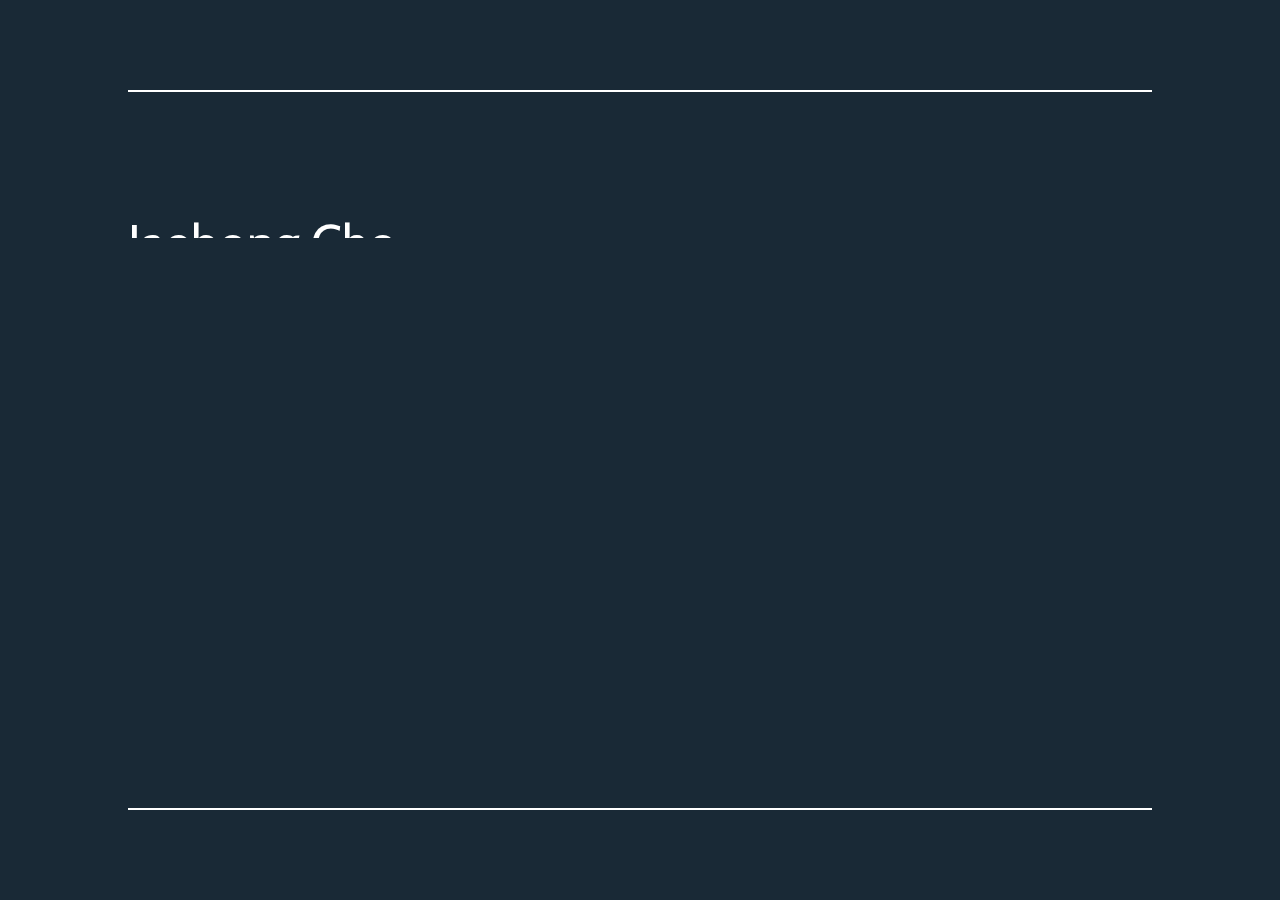
==== commit 8cbe49af: "아이콘 수정" ====
--- a/index.html
+++ b/index.html
@@ -32,6 +32,7 @@
                     
             </section>
         
+<!--
             <section id="contents">
                 
                 <div class="box profilebox">
@@ -85,6 +86,7 @@
                         <li>Poapper - Web Front-End Developer</li>
                     </ul>
                 </div>
+-->
             
             </section>
             
@@ -108,11 +110,10 @@
             <div class="shortcuts">
                 
             <a id="links" href="https://www.instagram.com/j_j_bong/" target="_blank">
-                <svg xmlns="http://www.w3.org/2000/svg" x="0px" y="0px"
-width="50" height="50"
-viewBox="0 0 172 172"
-style=" fill:#000000;"><g fill="none" fill-rule="nonzero" stroke="none" stroke-width="1" stroke-linecap="butt" stroke-linejoin="miter" stroke-miterlimit="10" stroke-dasharray="" stroke-dashoffset="0" font-family="none" font-weight="none" font-size="none" text-anchor="none" style="mix-blend-mode: normal"><path d="M0,172v-172h172v172z" fill="none"></path><g fill="#ffffff"><path d="M51.31446,10.75c-22.33984,0 -40.56446,18.22461 -40.56446,40.56446v58.66308c0,22.29785 18.22461,40.52246 40.56446,40.52246h58.66308c22.29785,0 40.52246,-18.2246 40.52246,-40.56445v-58.62109c0,-22.33984 -18.2246,-40.56446 -40.56445,-40.56446zM51.31446,21.5h58.62109c16.54492,0 29.81445,13.26953 29.81445,29.81446v58.62109c0,16.54492 -13.26953,29.81445 -29.77246,29.81445h-58.66308c-16.54493,0 -29.81446,-13.26953 -29.81446,-29.77246v-58.66308c0,-16.54493 13.26953,-29.81446 29.81446,-29.81446zM123.625,32.25c-2.98145,0 -5.375,2.39355 -5.375,5.375c0,2.98145 2.39355,5.375 5.375,5.375c2.98145,0 5.375,-2.39355 5.375,-5.375c0,-2.98145 -2.39355,-5.375 -5.375,-5.375zM80.625,43c-20.70215,0 -37.625,16.92285 -37.625,37.625c0,20.70215 16.92285,37.625 37.625,37.625c20.70215,0 37.625,-16.92285 37.625,-37.625c0,-20.70215 -16.92285,-37.625 -37.625,-37.625zM80.625,53.75c14.90723,0 26.875,11.96777 26.875,26.875c0,14.90723 -11.96777,26.875 -26.875,26.875c-14.90723,0 -26.875,-11.96777 -26.875,-26.875c0,-14.90723 11.96777,-26.875 26.875,-26.875z"></path></g></g></svg>
-                </a>          
+                <svg xmlns="http://www.w3.org/2000/svg" width="45" height="45" fill="white" stroke-width="0.6" class="bi bi-instagram" viewBox="0 0 16 16">
+                    <path d="M8 0C5.829 0 5.556.01 4.703.048 3.85.088 3.269.222 2.76.42a3.917 3.917 0 0 0-1.417.923A3.927 3.927 0 0 0 .42 2.76C.222 3.268.087 3.85.048 4.7.01 5.555 0 5.827 0 8.001c0 2.172.01 2.444.048 3.297.04.852.174 1.433.372 1.942.205.526.478.972.923 1.417.444.445.89.719 1.416.923.51.198 1.09.333 1.942.372C5.555 15.99 5.827 16 8 16s2.444-.01 3.298-.048c.851-.04 1.434-.174 1.943-.372a3.916 3.916 0 0 0 1.416-.923c.445-.445.718-.891.923-1.417.197-.509.332-1.09.372-1.942C15.99 10.445 16 10.173 16 8s-.01-2.445-.048-3.299c-.04-.851-.175-1.433-.372-1.941a3.926 3.926 0 0 0-.923-1.417A3.911 3.911 0 0 0 13.24.42c-.51-.198-1.092-.333-1.943-.372C10.443.01 10.172 0 7.998 0h.003zm-.717 1.442h.718c2.136 0 2.389.007 3.232.046.78.035 1.204.166 1.486.275.373.145.64.319.92.599.28.28.453.546.598.92.11.281.24.705.275 1.485.039.843.047 1.096.047 3.231s-.008 2.389-.047 3.232c-.035.78-.166 1.203-.275 1.485a2.47 2.47 0 0 1-.599.919c-.28.28-.546.453-.92.598-.28.11-.704.24-1.485.276-.843.038-1.096.047-3.232.047s-2.39-.009-3.233-.047c-.78-.036-1.203-.166-1.485-.276a2.478 2.478 0 0 1-.92-.598 2.48 2.48 0 0 1-.6-.92c-.109-.281-.24-.705-.275-1.485-.038-.843-.046-1.096-.046-3.233 0-2.136.008-2.388.046-3.231.036-.78.166-1.204.276-1.486.145-.373.319-.64.599-.92.28-.28.546-.453.92-.598.282-.11.705-.24 1.485-.276.738-.034 1.024-.044 2.515-.045v.002zm4.988 1.328a.96.96 0 1 0 0 1.92.96.96 0 0 0 0-1.92zm-4.27 1.122a4.109 4.109 0 1 0 0 8.217 4.109 4.109 0 0 0 0-8.217zm0 1.441a2.667 2.667 0 1 1 0 5.334 2.667 2.667 0 0 1 0-5.334z"/>
+                  </svg>    
+            </a>          
             <a id="sidemenu">
                 <svg xmlns="http://www.w3.org/2000/svg" x="0px" y="0px"
 width="48" height="48"
@@ -120,7 +121,7 @@
 style=" fill:#000000;"><g fill="none" fill-rule="nonzero" stroke="none" stroke-width="1" stroke-linecap="butt" stroke-linejoin="miter" stroke-miterlimit="10" stroke-dasharray="" stroke-dashoffset="0" font-family="none" font-weight="none" font-size="none" text-anchor="none" style="mix-blend-mode: normal"><path d="M0,172v-172h172v172z" fill="none"></path><g fill="#ffffff"><path d="M73.2075,6.88c-12.29531,0.22844 -21.36562,4.04469 -26.875,11.395c-6.51719,8.68063 -7.75344,22.11813 -3.5475,38.915c-1.49156,1.88125 -2.48594,4.75688 -2.0425,8.4925c0.87344,7.44438 3.70875,10.46781 6.1275,11.7175c1.16906,5.97969 4.4075,12.76563 7.525,15.8025c0.59125,4.89125 0.37625,7.29656 -0.43,11.5025c-1.94844,4.8375 -8.78812,7.59219 -16.6625,10.75c-13.02094,5.21375 -29.21312,11.67719 -30.4225,32.25l-0.215,3.655h88.365c7.14875,12.32219 20.45188,20.64 35.69,20.64c22.76313,0 41.28,-18.51687 41.28,-41.28c0,-22.10469 -17.49562,-40.15125 -39.345,-41.1725c-0.34937,-2.48594 -0.34937,-4.95844 0,-7.2025c2.83531,-2.72781 5.44219,-8.62687 6.45,-13.6525c2.16344,-1.19594 4.60906,-4.00437 5.375,-10.4275c0.37625,-3.21156 -0.57781,-5.71094 -1.8275,-7.4175c2.19031,-7.955 4.15219,-22.38687 -1.505,-31.2825c-2.43219,-3.82969 -6.10062,-6.27531 -10.6425,-7.2025c-2.84875,-3.52062 -8.18344,-5.4825 -15.265,-5.4825c-5.68406,0.1075 -10.54844,1.14219 -14.62,3.01c3.09063,1.935 5.79156,4.50156 7.8475,7.74c7.99531,12.56406 5.01219,30.8525 3.225,38.5925c1.43781,3.06375 1.935,6.65156 1.505,10.32c-0.92719,7.92813 -3.88344,12.45656 -6.88,15.05c-1.33031,4.95844 -3.78937,10.72313 -6.9875,14.7275c-0.12094,1.94844 0.02688,4.09844 0.43,6.1275c0.09406,0.13438 0.3225,0.3225 0.5375,0.5375c-1.54531,1.69313 -2.94281,3.44 -4.1925,5.375c-1.35719,-1.16906 -2.37844,-2.31125 -2.9025,-3.655c-0.87344,-3.80281 -0.99437,-7.91469 -0.43,-11.395c3.23844,-3.02344 6.39625,-10.06469 7.525,-15.91c2.41875,-1.24969 5.25406,-4.28656 6.1275,-11.7175c0.44344,-3.69531 -0.68531,-6.50375 -2.15,-8.385c2.52625,-9.05687 4.89125,-25.78656 -1.6125,-36.0125c-2.80844,-4.42094 -6.89344,-7.16219 -12.1475,-8.17c-3.17125,-4.04469 -9.20469,-6.235 -17.3075,-6.235zM130.72,96.32c19.04094,0 34.4,15.35906 34.4,34.4c0,19.04094 -15.35906,34.4 -34.4,34.4c-19.04094,0 -34.4,-15.35906 -34.4,-34.4c0,-19.04094 15.35906,-34.4 34.4,-34.4zM127.28,110.08v17.2h-17.2v6.88h17.2v17.2h6.88v-17.2h17.2v-6.88h-17.2v-17.2z"></path></g></g></svg>
                 </a>
             <a id="links" href="https://sites.google.com/view/postech-isl/%EC%82%AC%EB%9E%8C%EB%93%A4/%EC%9E%AC%ED%95%99%EC%83%9D?authuser=0#h.cgntt4kbun0v" target="_blank">
-                <svg xmlns="http://www.w3.org/2000/svg" width="50" height="50" fill="white" class="bi bi-envelope-plus" viewBox="0 0 16 16" stroke-width="0.8">
+                <svg xmlns="http://www.w3.org/2000/svg" width="45" height="45" fill="white" class="bi bi-envelope-plus" viewBox="0 0 16 16" stroke-width="0.8">
                     <path d="M2 2a2 2 0 0 0-2 2v8.01A2 2 0 0 0 2 14h5.5a.5.5 0 0 0 0-1H2a1 1 0 0 1-.966-.741l5.64-3.471L8 9.583l7-4.2V8.5a.5.5 0 0 0 1 0V4a2 2 0 0 0-2-2H2Zm3.708 6.208L1 11.105V5.383l4.708 2.825ZM1 4.217V4a1 1 0 0 1 1-1h12a1 1 0 0 1 1 1v.217l-7 4.2-7-4.2Z"/>
                     <path d="M16 12.5a3.5 3.5 0 1 1-7 0 3.5 3.5 0 0 1 7 0Zm-3.5-2a.5.5 0 0 0-.5.5v1h-1a.5.5 0 0 0 0 1h1v1a.5.5 0 0 0 1 0v-1h1a.5.5 0 0 0 0-1h-1v-1a.5.5 0 0 0-.5-.5Z"/>
                   </svg>
--- a/sources/css.css
+++ b/sources/css.css
@@ -288,7 +288,8 @@
 
 /*
 임시 가림 코드
-*/
+
 #contents, #activities {
     display:none;
 }
+*/